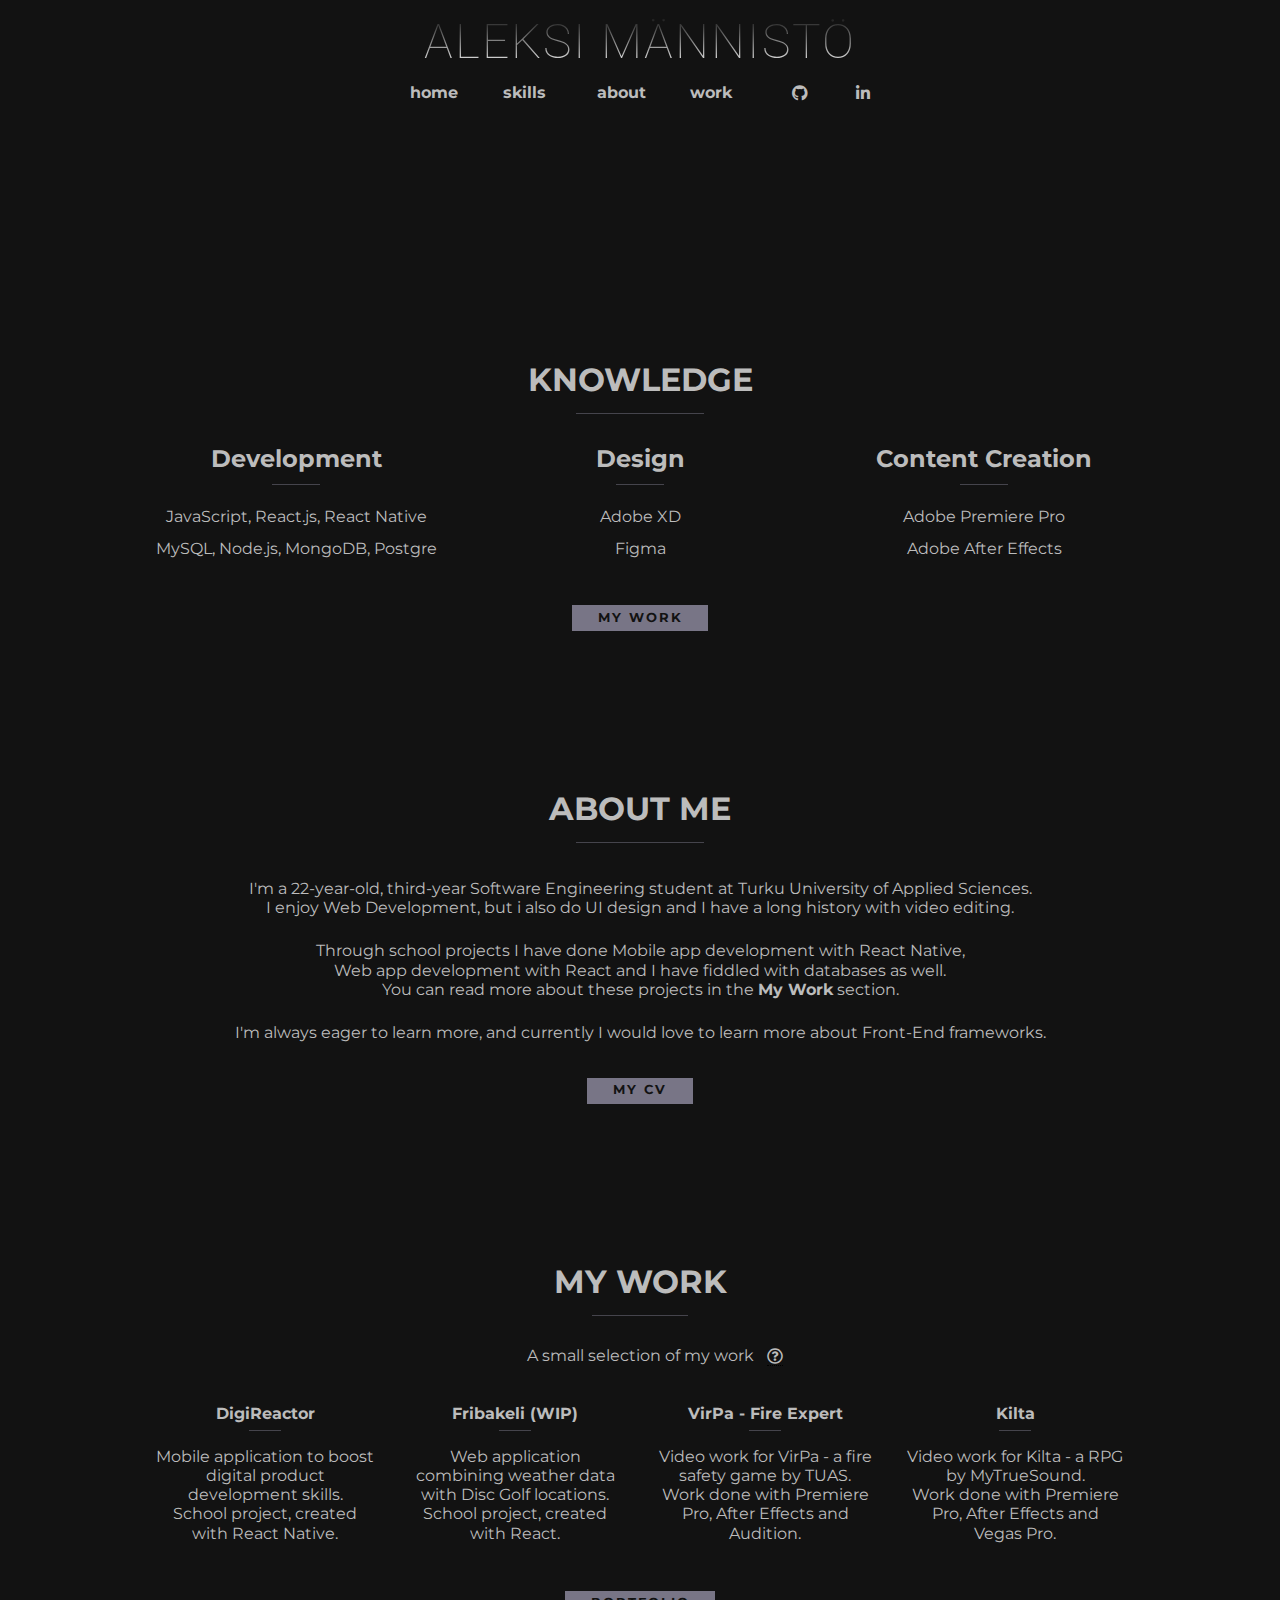
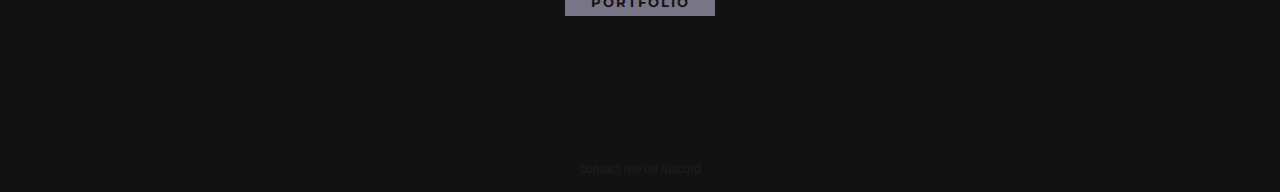
==== index.html @ 1a908772 "Fixed mobile view on Portfolio page" ====
<!DOCTYPE html>
<html lang="en">
    <head>
        <meta charset="UTF-8" />
        <meta http-equiv="X-UA-Compatible" content="IE=edge" />
        <meta name="viewport" content="width=device-width, initial-scale=1.0" />
        <title>Aleksi Männistö</title>
        <link rel="stylesheet" href="/public/css/style.css" />
        <link
            rel="stylesheet"
            media="all"
            href="https://use.fontawesome.com/releases/v5.4.1/css/all.css"
        />
        <link
            rel="stylesheet"
            href="https://cdnjs.cloudflare.com/ajax/libs/font-awesome/4.7.0/css/font-awesome.min.css"
        />

        <style>
            .sticky {
                position: fixed;
                top: 0;
                width: 100%;
            }
        </style>
    </head>
    <body id="body-container">
        <header id="header">
            <h1>ALEKSI MÄNNISTÖ</h1>
            <nav>
                <div id="nav-block">
                    <ul>
                        <a href="#header">home</a>
                        <a href="#services">skills</a>
                        <a href="#about">about</a>
                        <a href="#work">work</a>
                        <a
                            href="https://github.com/aleksimatias"
                            target="_blank"
                            class="fab fa-github"
                        ></a>
                        <a
                            href="https://www.linkedin.com/in/aleksim%C3%A4nnist%C3%B6/"
                            target="_blank"
                            class="fab fa-linkedin-in"
                        ></a>
                    </ul>
                </div>
                <div class="a-header" id="burger-id">
                    <input
                        type="checkbox"
                        name="main-nav"
                        id="main-nav"
                        class="burger-check"
                    />
                    <label for="main-nav" class="burger menu"
                        ><span></span
                    ></label>
                    <ul>
                        <li><a href="#header">home</a></li>
                        <li><a href="#services">skills</a></li>
                        <li><a href="#about">about</a></li>
                        <li><a href="#work">work</a></li>
                        <li>
                            <a
                                href="https://github.com/aleksimatias"
                                target="_blank"
                                class="fab fa-github"
                            ></a>
                        </li>
                        <li>
                            <a
                                href="https://www.linkedin.com/in/aleksim%C3%A4nnist%C3%B6/"
                                target="_blank"
                                class="fab fa-linkedin-in"
                            ></a>
                        </li>
                    </ul>
                </div>
            </nav>
        </header>

        <header id="alt-header">
            <nav>
                <h1>
                    <a href="#alt-header">AM</a>
                </h1>
                <div id="nav-block">
                    <ul>
                        <a
                            href="https://github.com/aleksimatias"
                            target="_blank"
                            class="fab fa-github"
                        ></a>
                        <a
                            href="https://www.linkedin.com/in/aleksim%C3%A4nnist%C3%B6/"
                            target="_blank"
                            class="fab fa-linkedin-in"
                        ></a>
                    </ul>
                </div>
            </nav>
        </header>

        <section class="my-services" id="services">
            <h2 class="section__title section__title--services">knowledge</h2>
            <div class="services">
                <div class="service">
                    <h3>Development</h3>
                    <p>JavaScript, React.js, React Native</p>
                    <p>MySQL, Node.js, MongoDB, Postgre</p>
                </div>
                <div class="service">
                    <h3>Design</h3>
                    <p>Adobe XD</p>
                    <p>Figma</p>
                </div>
                <div class="service">
                    <h3>Content Creation</h3>
                    <p>Adobe Premiere Pro</p>
                    <p>Adobe After Effects</p>
                </div>
            </div>
            <a href="#work" class="btn">My Work</a>
        </section>

        <section class="about-me" style="text-transform: none" id="about">
            <h2 class="section__title section__title--about">About me</h2>
            <p class="section__subtitle section__subtitle--about">
                I'm a 22-year-old, third-year Software Engineering student at
                Turku University of Applied Sciences. <br />
                I enjoy Web Development, but i also do UI design and I have a
                long history with video editing.
            </p>
            <p class="section__subtitle section__subtitle--about">
                Through school projects I have done Mobile app development with
                React Native, <br />
                Web app development with React and I have fiddled with databases
                as well. <br />
                You can read more about these projects in the
                <strong>My Work</strong> section.
            </p>
            <p class="section__subtitle section__subtitle--about">
                I'm always eager to learn more, and currently I would love to
                learn more about Front-End frameworks.
            </p>
            <div class="btn-container">
                <a href="cv.html" class="btn">My CV</a>
            </div>
        </section>

        <section class="my-work" id="work">
            <h2 class="section__title section__title--work">My Work</h2>
            <p class="section__subtitle section__subtitle--work">
                A small selection of my work
            </p>
            <div class="tooltip">
                <i class="far fa-question-circle">
                    <span class="tooltiptext"
                        >Click the titles to view more about these
                        projects.</span
                    >
                </i>
            </div>

            <div class="portfolio">
                <!-- Portfolio item 1 -->
                <div class="portfolio__item">
                    <a href="portfolio-item.html#digireactor"> DigiReactor </a>
                    <p class="portfolio__item__desc">
                        Mobile application to boost digital product development
                        skills.<br />
                        School project, created with React Native. <br />
                    </p>
                </div>
                <!-- Portfolio item 2 -->
                <div class="portfolio__item">
                    <a href="portfolio-item.html#fribakeli">
                        Fribakeli (WIP)
                    </a>
                    <p class="portfolio__item__desc">
                        Web application combining weather data with Disc Golf
                        locations.<br />
                        School project, created with React.
                    </p>
                </div>
                <!-- Portfolio item 3 -->
                <div class="portfolio__item">
                    <a href="portfolio-item.html#virpa">
                        VirPa - Fire Expert
                    </a>
                    <p class="portfolio__item__desc">
                        Video work for VirPa - a fire safety game by TUAS.<br />
                        Work done with Premiere Pro, After Effects and Audition.
                    </p>
                </div>
                <!-- Portfolio item 4 -->
                <div class="portfolio__item">
                    <a href="portfolio-item.html#kilta"> Kilta </a>
                    <p class="portfolio__item__desc">
                        Video work for Kilta - a RPG by MyTrueSound.<br />
                        Work done with Premiere Pro, After Effects and Vegas
                        Pro.
                    </p>
                </div>
            </div>
            <div class="btn-container">
                <a href="portfolio-item.html" class="btn">Portfolio</a>
            </div>
        </section>

        <footer>
            <a
                href="https://discordapp.com/users/304695492418469891/"
                target="_blank"
                >contact me on discord</a
            >
        </footer>

        <script src="/public/js/sticky.js"></script>
    </body>
</html>
---- public/css/style.css ----
@import url("https://fonts.googleapis.com/css2?family=Roboto:wght@100;300;400;500;700&display=swap");
@import url("https://fonts.googleapis.com/css2?family=Montserrat:wght@400;500;700;800;900&display=swap"); /* Montserrat, sans-serif */

/* Root Properties */
:root {
    --ff-primary: "Roboto", sans-serif;
    --ff-secondary: "Montserrat", sans-serif;

    --fw-light: 100;
    --fw-reg: 400;
    --fw-bold: 700;

    --clr-light: #bcbcbc;
    --clr-dark: #121212;
    --clr-accent: #787586;

    --fs-h1: 3rem;
    --fs-h2: 2rem;
    --fs-h3: 1.25rem;
    --fs-body: 1rem;
}

/* Sticky navbar */
.sticky {
    background-color: var(--clr-accent);
    z-index: 9999;
    padding-top: 1rem;
    padding-bottom: 1rem;
    transition: ease-in 100ms;
}

.sticky-burger {
    background-color: var(--clr-accent);
    z-index: 9999;
    padding-top: 0rem;
    padding-bottom: 0.5rem;
    transition: ease-in 100ms;
}

/* Page Load + Smooth Scroll */
html {
    background-color: var(--clr-dark);
    scroll-behavior: smooth;
}

body {
    animation: fadeIn ease-in 2000ms;
    animation-iteration-count: 1;
    animation-fill-mode: forwards;
    color: var(--clr-light);
    margin: 0;
    font-family: var(--ff-secondary);
    font-size: var(--fs-body);
    line-height: 1;
}

@keyframes fadeIn {
    0% {
        opacity: 0;
    }
    100% {
        opacity: 1;
    }
}

/* General properties */
section {
    padding: 5em 2em;
}
img {
    display: block;
    max-width: 100%;
}

.btn {
    display: inline-block;
    padding: 0.5em 2em;
    background: var(--clr-accent);
    color: var(--clr-dark);
    text-decoration: none;
    font-weight: var(--fw-bold);
    font-size: 0.8rem;
    text-transform: uppercase;
    letter-spacing: 2px;
    cursor: pointer;
    transition: transform 200ms ease-in-out;
}
.btn:hover {
    transform: scale(1.025);
    background-color: #aca7cb;
    transition: transform 100ms ease-in-out;
}

header {
    margin-top: 1rem;
    margin-bottom: 3rem;
    text-align: center;
}
header h1 {
    font-weight: 100;
    background: -webkit-linear-gradient(270deg, #121212, #ffffff);
    -webkit-background-clip: text;
    -webkit-text-fill-color: transparent;
    letter-spacing: 2px;
    text-transform: uppercase;
    margin-bottom: 1rem;
}

nav ul,
nav ul a {
    margin: auto;
    display: flex;
    justify-content: space-between;
    width: 500px;
    text-decoration: none;
    color: #bcbcbc;
    font-family: "Montserrat", sans-serif;
    font-weight: 700;
    transition: all 0.5s ease-out;
}
nav ul a:hover {
    color: #ffffff;
    transition: 0.5s;
}
#nav-pf {
    display: flex;
    margin: auto;
    justify-content: center;
}
#nav-pf a {
    width: auto;
    margin-left: 0;
}

.fa-github,
.fa-linkedin-in,
.fa-discord {
    color: #bcbcbc;
    margin-left: -30px;
}

footer {
    margin-top: auto;
    text-align: center;
    padding: 0 0 1rem 0;
}
footer a {
    text-decoration: none;
    font-family: "Roboto", sans-serif;
    font-size: 12px;
    color: #1f1f1f;
    transition: 0.5s ease-in;
}
footer a:hover {
    color: #bcbcbc;
    transition: 0.5s ease-out;
}

/* Text styling */
h1,
h2,
h3 {
    line-height: 1.1;
    margin: 0;
}
h1 {
    font-size: var(--fs-h1);
    font-family: var(--ff-primary);
}
h2 {
    font-size: var(--fs-h2);
}
h3 {
    font-size: var(--fs-h3);
}

.section__title {
    margin-bottom: 0.25em;
    text-align: center;
    text-transform: uppercase;
}
.section__subtitle--intro {
    font-family: var(--ff-secondary);
}
.section__subtitle {
    margin: 0;
    font-size: var(--fs-h3);
}
.section__subtitle--intro,
.section__subtitle--about {
    margin-bottom: 1em;
    padding: 0.25em;
}

/* Intro */
.intro {
    margin-top: 8rem;
    margin-left: 16rem;
    position: relative;
    text-align: left;
    max-width: 58vw;
    height: 250px;
    background-color: #41337a;
    filter: drop-shadow(4px 4px 4px #000000);
}
.intro-alt {
    margin-top: 16rem;
    margin-left: 16rem;
    position: relative;
    text-align: left;
    width: 58vw;
    height: 250px;
    background-color: #013869;
    filter: drop-shadow(4px 4px 4px #000000);
}
.intro-virpa {
    margin-top: 16rem;
    margin-left: 16rem;
    margin-bottom: 24rem;
    position: relative;
    text-align: left;
    max-width: 58vw;
    height: 250px;
    background-color: #046343;
    filter: drop-shadow(4px 4px 4px #000000);
}
.intro-kilta {
    margin-top: 16rem;
    margin-left: 16rem;
    position: relative;
    text-align: left;
    max-width: 58vw;
    height: 250px;
    background-color: #ffd5a3;
    filter: drop-shadow(4px 4px 4px #000000);
}
.intro,
.intro-alt,
.intro-kilta,
.intro-virpa {
    margin-left: auto;
    margin-right: auto;
}
.intro__img {
    max-width: 550px;
    max-height: 550px;
    position: relative;
    left: 575px;
    top: -400px;
}
.intro__img--2 {
    max-width: 550px;
    max-height: 550px;
    position: relative;
    left: 850px;
    top: -950px;
}
.intro__img--3 {
    max-width: 750px;
    max-height: 750px;
    position: relative;
    top: -287px;
    left: 575px;
}
.intro__img--4 {
    max-width: 550px;
    max-height: 550px;
    position: relative;
    left: 625px;
    top: -425px;
}
.intro__img--5 {
    max-width: 750px;
    max-height: 750px;
    scale: 1.25;
    position: relative;
    left: 700px;
    top: -260px;
}

.section__title--intro {
    font-weight: var(--fw-bold);
    text-align: left;
    color: #f45b69;
}
.section__title--intro--alt {
    font-weight: var(--fw-bold);
    text-align: left;
    color: #ffffff;
}
.section__title--intro--virpa {
    font-weight: var(--fw-bold);
    text-align: left;
    color: #cbdcd7;
}
.section__title--intro--kilta {
    font-weight: var(--fw-bold);
    text-align: left;
    color: #301916;
}

.section__subtitle--intro {
    display: flex;
    font-size: var(--fs-body);
    color: var(--clr-light);
    text-transform: none;
    line-height: 1.2;
}
.section__subtitle--intro a {
    padding-right: 5px;
}
.section__subtitle--intro--alt {
    display: inline-block;
    font-size: var(--fs-body);
    color: var(--clr-light);
    text-transform: none;
    line-height: 1.2;
}
.section__subtitle--intro--kilta {
    display: block;
    font-size: var(--fs-body);
    color: #301916;
    text-transform: none;
    line-height: 1.2;
}

.section__subtitle--intro a {
    text-decoration: none;
    font-weight: var(--fw-bold);
    color: #f45b69;
    transition: all 0.25s ease-out;
}
.section__subtitle--intro a:hover {
    transition: all 0.25s ease-in;
    color: #f78c95;
}
.section__subtitle--intro--alt a {
    text-decoration: none;
    font-weight: var(--fw-bold);
    color: #cbdcd7;
    transition: all 0.25s ease-out;
}
.section__subtitle--intro--alt a:hover {
    transition: all 0.25s ease-in;
    color: #e5eeeb;
}
.section__subtitle--intro--kilta a {
    text-decoration: none;
    font-weight: var(--fw-bold);
    color: #301916;
    transition: all 0.25s ease-out;
}
.section__subtitle--intro--kilta a:hover {
    transition: all 0.25s ease-in;
    color: #5a4c4a;
}

/* Services */
.my-services {
    text-align: center;
}
.services:after {
    content: "";
    display: table;
    clear: both;
}
.service {
    float: left;
    width: 50%;
    padding: 0 0 2rem 0;
    transition: all 250ms ease-out;
    text-align: center;
    line-height: 1;
}
.service h3 {
    font-size: 1.5rem;
    text-transform: none;
}
.service h3::after {
    content: "";
    display: block;
    width: 2em;
    height: 1px;
    margin: 0.5em auto 1em;
    background: var(--clr-accent);
    opacity: 0.5;
}
.service p:hover {
    transition: all 250ms ease-out;
    color: var(--clr-accent);
}
.section__title--services {
    position: relative;
}
.section__title--services::after,
.section__title--about::after,
.section__title--work::after {
    content: "";
    display: block;
    width: 4em;
    height: 1px;
    margin: 0.5em auto 1em;
    background: var(--clr-accent);
    opacity: 0.5;
}

/* About me */
.about-me {
    max-width: 1000px;
    margin: auto;
}
.btn-container {
    display: flex;
    justify-content: center;
    margin-top: 2rem;
}
.section__subtitle--about {
    text-align: center;
    font-size: var(--fs-body);
    line-height: 1.2;
}
.my-work {
    text-align: center;
    margin-bottom: 4rem;
}
.section__title--work {
    position: relative;
}
.section__title--work::after {
    content: "";
    display: block;
    width: 3em;
    height: 1px;
    margin: 0.5em auto 1em;
    background: var(--clr-accent);
    opacity: 0.5;
}
.section__subtitle--work {
    margin-bottom: 2em;
    font-size: var(--fs-body);
}
.portfolio {
    max-width: 300px;
    margin: 0 auto;
    text-align: center;
    padding-top: 1rem;
}
.portfolio__item,
.portfolio__item a {
    margin: auto;
    font-weight: var(--fw-bold);
    text-transform: none;
    text-decoration: none;
    color: var(--clr-light);
}
.portfolio__item a {
    transition: all 0.5s ease-out;
}
.portfolio__item a:hover {
    color: #ffffff;
    transition: 0.5s ease-in;
}
.portfolio__item a::after {
    content: "";
    display: block;
    width: 2em;
    height: 1px;
    margin: 0.5em auto 1em;
    background: var(--clr-accent);
    opacity: 0.5;
}
.portfolio__item__desc {
    text-align: center;
    max-width: 300px;
    padding-right: 1rem;
    padding-left: 1rem;
    line-height: 1.2;
    font-weight: var(--fw-reg);
    transition: all 250ms ease-in;
}
.portfolio__item__desc:hover {
    transition: all 250ms ease-out;
    color: var(--clr-accent);
}

/* Tooltip area */
.tooltip {
    position: relative;
    display: inline-block;
    border-bottom: 1px dotted black;
    left: 135px;
    top: -24px;
}
.tooltiptext {
    visibility: hidden;
    width: 240px;
    background-color: var(--clr-light);
    color: var(--clr-dark);
    text-align: center;
    border-radius: 6px;
    padding: 5px 0;
    position: absolute;
    z-index: 1;
    bottom: 150%;
    left: 50%;
    margin-left: -120px;
    font-family: var(--ff-secondary);
    font-size: 0.9rem;
}
.tooltip .tooltiptext::before {
    content: "";
    position: absolute;
    top: 100%;
    left: 50%;
    margin-left: -5px;
    border-width: 5px;
    border-style: solid;
    border-color: var(--clr-light) transparent transparent transparent;
}
.tooltip:hover .tooltiptext {
    visibility: visible;
}
.section__subtitle--work {
    margin-bottom: 0.5rem;
}

/* CV */
.cv {
    text-align: center;
    line-height: 1.2;
}
.cv-body {
    text-transform: none;
    filter: drop-shadow(4px 4px 4px #000000);
}
.cv h1 {
    text-transform: uppercase;
}
.cv h1:after {
    content: "";
    display: block;
    width: 14em;
    height: 1px;
    margin: 0.5em auto 1em;
    background: var(--clr-light);
    opacity: 0.5;
}
.cv-edu,
.cv-work {
    margin: 0 auto 8rem;
    background-color: rgb(50, 50, 50);
    width: 60%;
    padding: 3rem 0 1rem;
}
.cv-edu-item,
.cv-work-item {
    margin: 0 auto 4rem;
    width: 60%;
    text-align: left;
    position: relative;
    left: 100px;
}
.cv-edu-item:after,
.cv-work-item:after {
    content: "";
    display: block;
    width: 16em;
    height: 1px;
    margin: 0 0 0em;
    background: var(--clr-light);
    opacity: 0.5;
}
.cv img {
    max-width: 75px;
    position: absolute;
    left: -125px;
    top: 25px;
    border-radius: 25%;
}
.fa-angle-double-down,
.fa-angle-double-up {
    position: relative;
    top: -63px;
    text-decoration: none;
    color: var(--clr-light);
}

/* Burger menu for small breakpoints */
.a-header,
.a-header:before,
.a-header:after {
    -webkit-transition: all 0.3s;
    transition: all 0.3s;
    box-sizing: border-box;
}
.a-header {
    display: none;
    position: relative;
    float: left;
    width: calc(100%);
    margin: 0;
    min-height: 50px;
    overflow: hidden;
}
.a-header ul {
    position: relative;
    width: 100%;
    height: 100%;
    list-style: none;
    margin: auto;
    padding: 0;
}
.a-header ul a {
    position: relative;
    float: left;
    width: 100%;
    height: 0;
    line-height: 50px;
    padding: 0 15px;
    text-decoration: none;
    color: var(--clr-light);
    text-align: center;
}
.a-header ul a:hover,
.a-header ul a:active,
.a-header ul a:focus,
.a-header ul a:visited {
    text-decoration: none;
}

.burger-check {
    display: none;
}
.burger {
    position: relative;
    float: left;
    margin: 25px 0 0 5%;
    width: 60px;
    height: 60px;
    cursor: pointer;
}
.burger:after {
    content: "";
    position: absolute;
    bottom: 7px;
    left: 0px;
    width: 100%;
    text-align: center;
    font-size: 13px;
}

.burger span,
.burger span:before,
.burger span:after {
    position: absolute;
    left: 10px;
    top: 22px;
    width: 40px;
    height: 4px;
    background: var(--clr-light);
    border-radius: 0.2em;
}
.burger span:before,
.burger span:after {
    content: "";
    left: 0;
}
.burger span:before {
    top: -8px;
}
.burger span:after {
    top: 8px;
}

.burger-check:checked + .burger:after {
    content: "";
}
.burger-check:checked + .burger span {
    height: 0;
    width: 0;
}
.burger-check:checked + .burger span:before,
.burger-check:checked + .burger span:after {
    top: 6px;
}
.burger-check:checked + .burger span:before {
    -webkit-transform: rotate(225deg);
    -ms-transform: rotate(225deg);
    transform: rotate(225deg);
}
.burger-check:checked + .burger span:after {
    -webkit-transform: rotate(-225deg);
    -ms-transform: rotate(225deg);
    transform: rotate(-225deg);
}

#main-nav:checked ~ ul a {
    height: 50px;
}

#alt-header,
.fa-arrow-left {
    visibility: hidden;
}

/* Breakpoints */
@media (max-width: 800px) {
    :root {
    }
}

@media (min-width: 900px) {
    .portfolio {
        display: flex;
        max-width: 1000px;
        justify-content: center;
    }
    .services {
        display: flex;
        flex-direction: row;
        max-width: 1000px;
        margin-left: auto;
        margin-right: auto;
    }
    .service + .service {
        margin-left: 2em;
    }
}

@media (max-width: 900px) {
    .section__subtitle--about {
        padding-left: 1em;
        padding-right: 1em;
    }
    .intro {
        display: grid;
    }
    .services,
    .service {
        display: flex;
        flex-direction: column;
        margin: 0 auto 0;
        line-height: 1.6;
    }
    .portfolio__item {
        line-height: 1.6;
        margin-bottom: 2rem;
    }
}

@media (max-width: 600px) {
    #nav-block {
        display: none;
    }
    #header {
        display: none;
    }
    #alt-header {
        visibility: visible;
        padding-left: 1rem;
        margin-top: 1rem;
        margin-bottom: 1rem;
        text-align: center;
    }
    #alt-header a {
        text-decoration: none;
    }
    .tooltip {
        display: none;
    }
    .section__subtitle,
    .portfolio__item__desc {
        line-height: 1.6;
    }
    #alt-header #nav-block {
        display: initial;
    }
    nav ul {
        width: 100px;
        margin: auto;
        padding-right: 15px;
    }
    .section__subtitle--work {
        margin-bottom: 1.5rem;
    }
    .section__subtitle--intro {
        display: inline-block;
    }
    .section__subtitle--intro a {
        padding-right: 0px;
    }
    .fa-arrow-left {
        display: initial;
        position: relative;
        top: 1.1rem;
        left: -10rem;
        text-decoration: none;
        color: var(--clr-light);
    }

    .intro,
    .intro-alt,
    .intro-virpa,
    .intro-kilta {
        margin: 8rem auto 0;
        position: relative;
        text-align: left;
        max-width: 70vw;
        height: 400px;
        background-color: #41337a;
        filter: drop-shadow(4px 4px 4px #000000);
        align-content: center;
    }
    .intro {
        background-color: #41337a;
        height: 500px;
    }
    .intro-alt {
        background-color: #013869;
        width: 70vw;
        height: 450px;
    }
    .intro-virpa {
        background-color: #046343;
        align-content: center;
        margin-bottom: 8rem;
        height: 500px;
    }
    .intro-kilta {
        background-color: #ffd5a3;
        height: 330px;
    }

    .intro__img,
    .intro__img--2,
    .intro__img--3,
    .intro__img--4,
    .intro__img--5 {
        display: none;
    }
}

@media (max-width: 480px) {
}
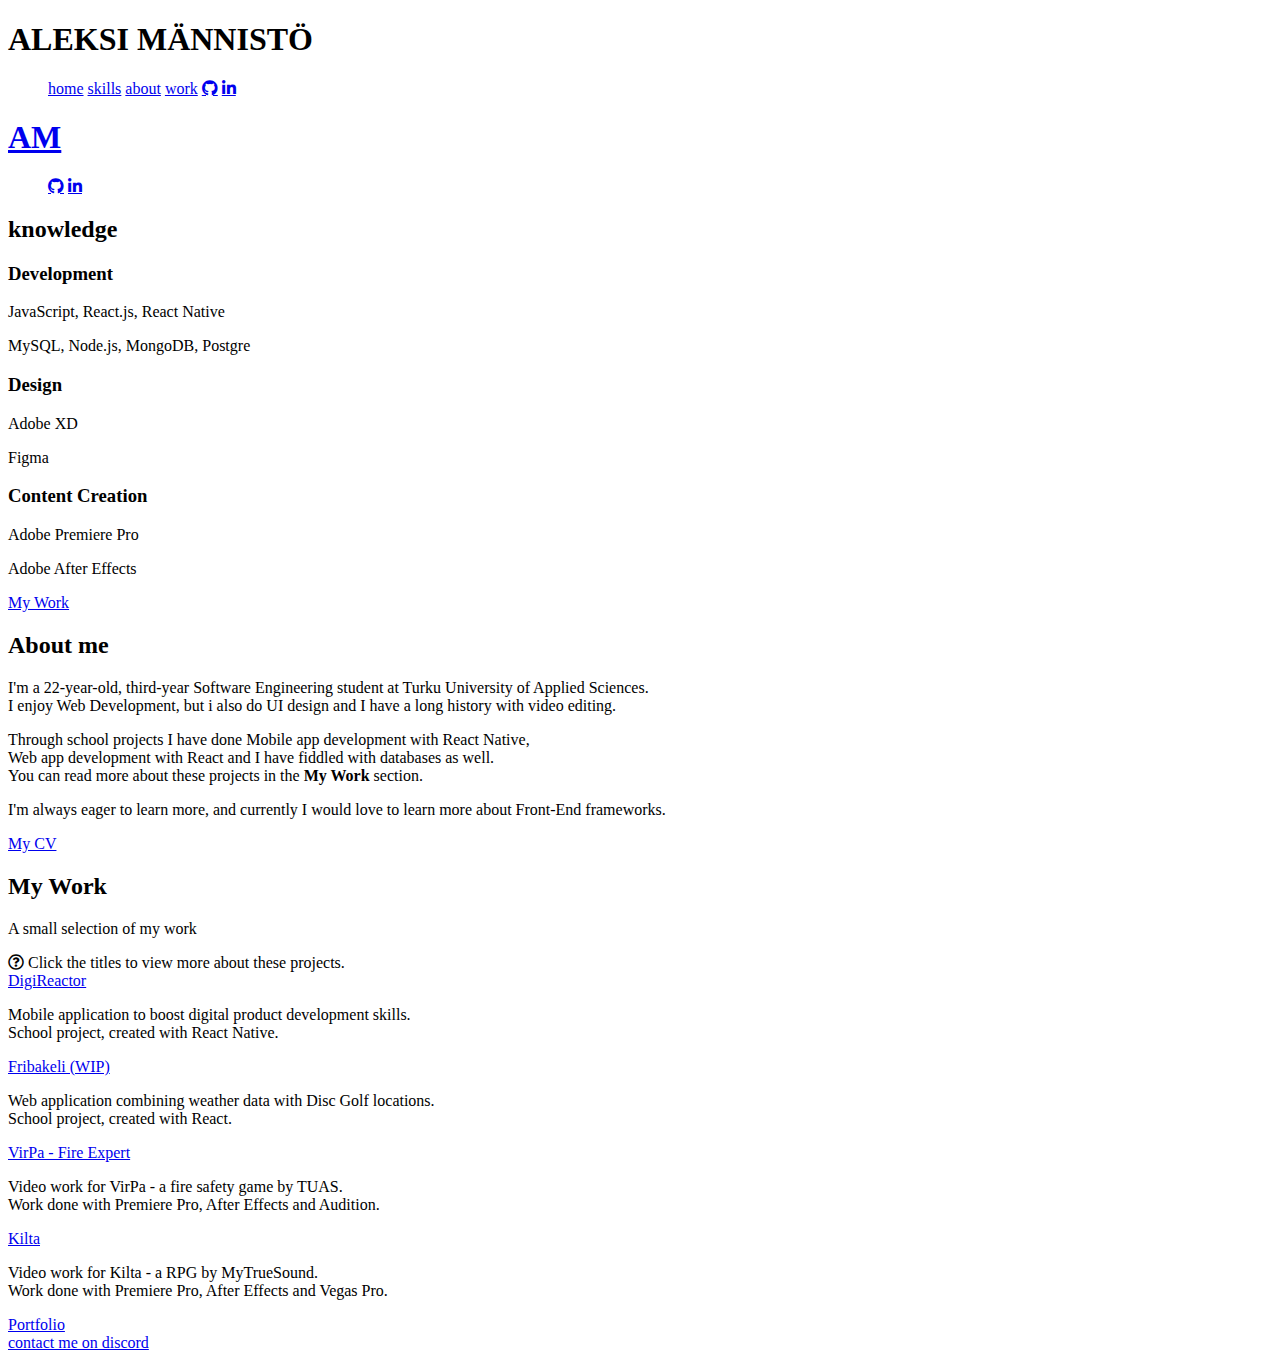
==== commit afe0c886: "Fixed css links for github pages" ====
--- a/index.html
+++ b/index.html
@@ -5,7 +5,7 @@
         <meta http-equiv="X-UA-Compatible" content="IE=edge" />
         <meta name="viewport" content="width=device-width, initial-scale=1.0" />
         <title>Aleksi Männistö</title>
-        <link rel="stylesheet" href="/public/css/style.css" />
+        <link rel="stylesheet" href="/portfolio/public/css/style.css" />
         <link
             rel="stylesheet"
             media="all"
@@ -44,37 +44,6 @@
                             target="_blank"
                             class="fab fa-linkedin-in"
                         ></a>
-                    </ul>
-                </div>
-                <div class="a-header" id="burger-id">
-                    <input
-                        type="checkbox"
-                        name="main-nav"
-                        id="main-nav"
-                        class="burger-check"
-                    />
-                    <label for="main-nav" class="burger menu"
-                        ><span></span
-                    ></label>
-                    <ul>
-                        <li><a href="#header">home</a></li>
-                        <li><a href="#services">skills</a></li>
-                        <li><a href="#about">about</a></li>
-                        <li><a href="#work">work</a></li>
-                        <li>
-                            <a
-                                href="https://github.com/aleksimatias"
-                                target="_blank"
-                                class="fab fa-github"
-                            ></a>
-                        </li>
-                        <li>
-                            <a
-                                href="https://www.linkedin.com/in/aleksim%C3%A4nnist%C3%B6/"
-                                target="_blank"
-                                class="fab fa-linkedin-in"
-                            ></a>
-                        </li>
                     </ul>
                 </div>
             </nav>
@@ -217,6 +186,6 @@
             >
         </footer>
 
-        <script src="/public/js/sticky.js"></script>
+        <script src="/portfolio/public/js/sticky.js"></script>
     </body>
 </html>
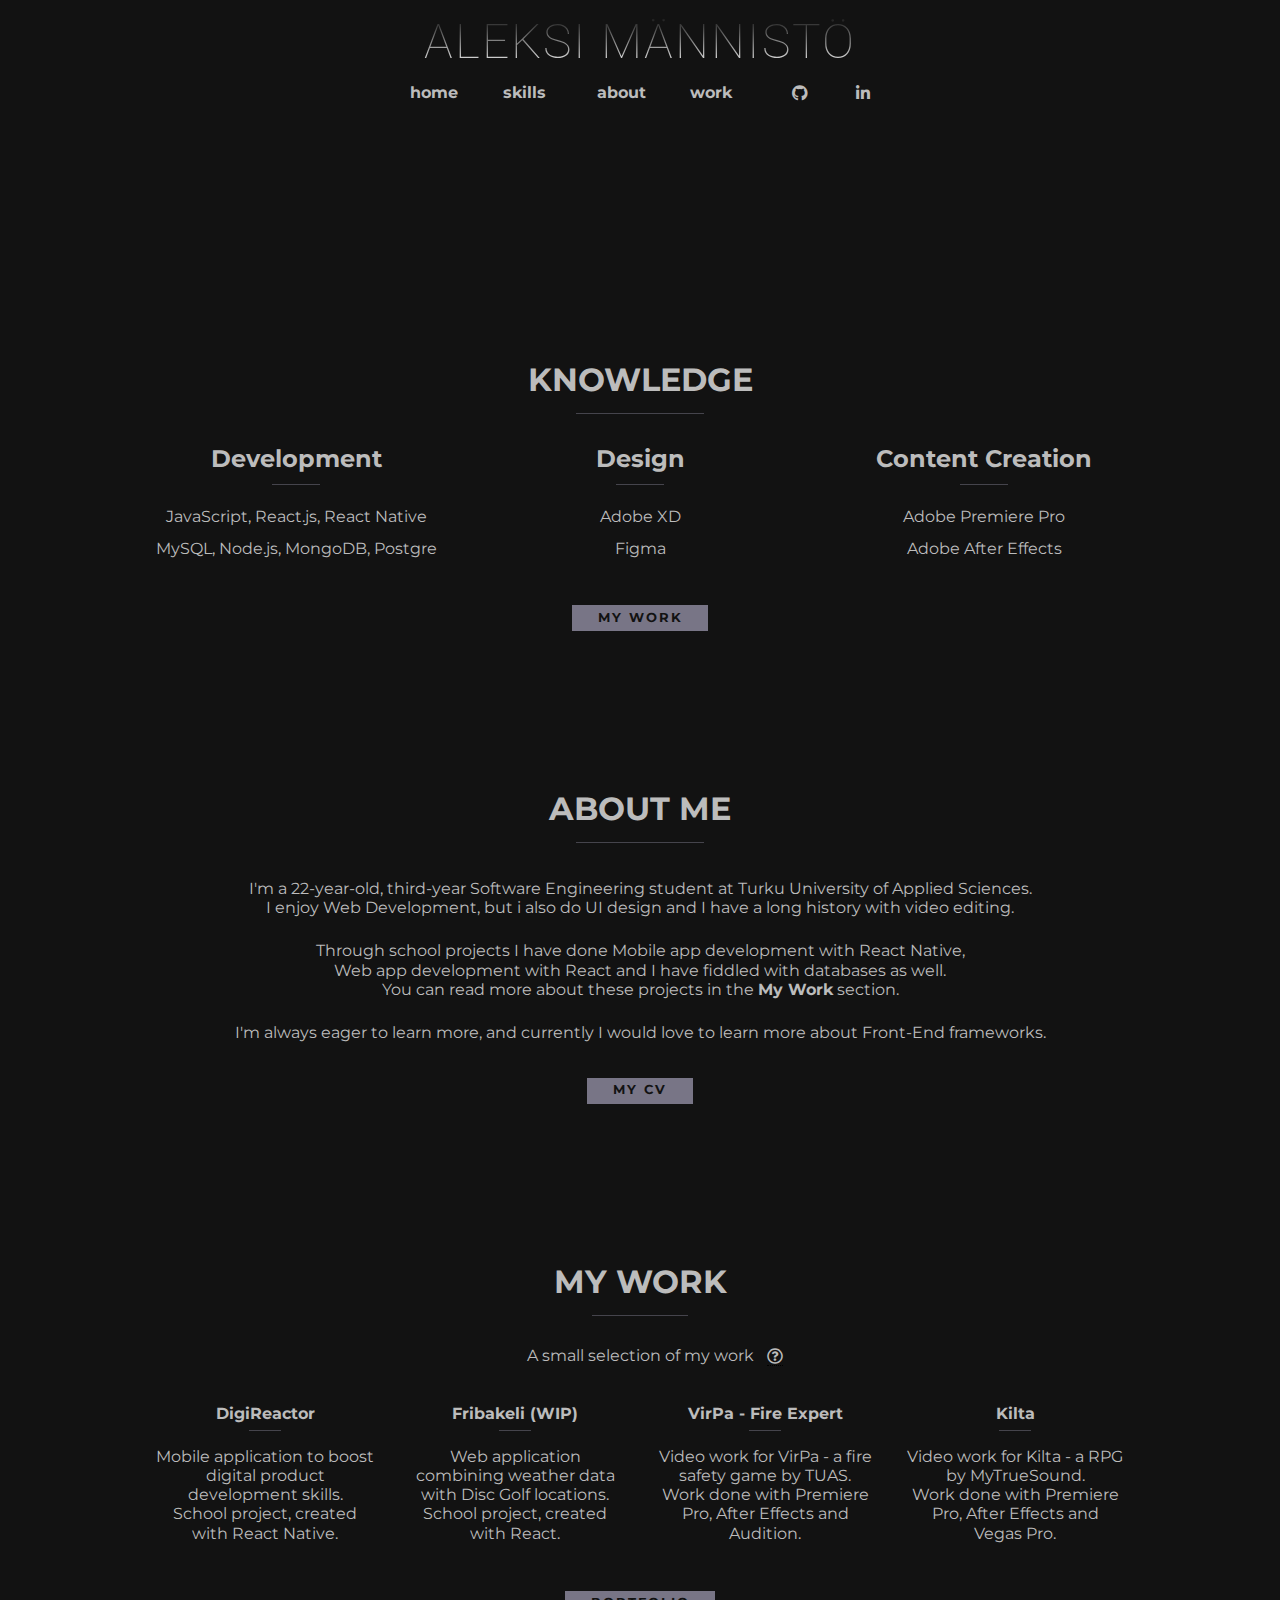
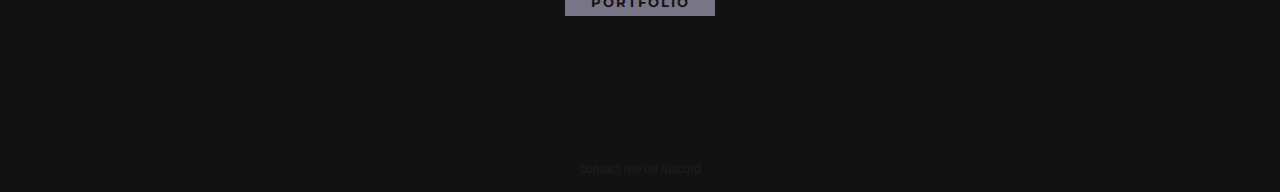
==== commit 5cdb07d5: "Fixing css part" ====
--- a/index.html
+++ b/index.html
@@ -5,7 +5,7 @@
         <meta http-equiv="X-UA-Compatible" content="IE=edge" />
         <meta name="viewport" content="width=device-width, initial-scale=1.0" />
         <title>Aleksi Männistö</title>
-        <link rel="stylesheet" href="/portfolio/public/css/style.css" />
+        <link rel="stylesheet" href="public/css/style.css" type="text/css" />
         <link
             rel="stylesheet"
             media="all"
--- a/public/css/style.css
+++ b/public/css/style.css
@@ -0,0 +1,847 @@
+@import url("https://fonts.googleapis.com/css2?family=Roboto:wght@100;300;400;500;700&display=swap");
+@import url("https://fonts.googleapis.com/css2?family=Montserrat:wght@400;500;700;800;900&display=swap"); /* Montserrat, sans-serif */
+
+/* Root Properties */
+:root {
+    --ff-primary: "Roboto", sans-serif;
+    --ff-secondary: "Montserrat", sans-serif;
+
+    --fw-light: 100;
+    --fw-reg: 400;
+    --fw-bold: 700;
+
+    --clr-light: #bcbcbc;
+    --clr-dark: #121212;
+    --clr-accent: #787586;
+
+    --fs-h1: 3rem;
+    --fs-h2: 2rem;
+    --fs-h3: 1.25rem;
+    --fs-body: 1rem;
+}
+
+/* Sticky navbar */
+.sticky {
+    background-color: var(--clr-accent);
+    z-index: 9999;
+    padding-top: 1rem;
+    padding-bottom: 1rem;
+    transition: ease-in 100ms;
+}
+
+.sticky-burger {
+    background-color: var(--clr-accent);
+    z-index: 9999;
+    padding-top: 0rem;
+    padding-bottom: 0.5rem;
+    transition: ease-in 100ms;
+}
+
+/* Page Load + Smooth Scroll */
+html {
+    background-color: var(--clr-dark);
+    scroll-behavior: smooth;
+}
+
+body {
+    animation: fadeIn ease-in 2000ms;
+    animation-iteration-count: 1;
+    animation-fill-mode: forwards;
+    color: var(--clr-light);
+    margin: 0;
+    font-family: var(--ff-secondary);
+    font-size: var(--fs-body);
+    line-height: 1;
+}
+
+@keyframes fadeIn {
+    0% {
+        opacity: 0;
+    }
+    100% {
+        opacity: 1;
+    }
+}
+
+/* General properties */
+section {
+    padding: 5em 2em;
+}
+img {
+    display: block;
+    max-width: 100%;
+}
+
+.btn {
+    display: inline-block;
+    padding: 0.5em 2em;
+    background: var(--clr-accent);
+    color: var(--clr-dark);
+    text-decoration: none;
+    font-weight: var(--fw-bold);
+    font-size: 0.8rem;
+    text-transform: uppercase;
+    letter-spacing: 2px;
+    cursor: pointer;
+    transition: transform 200ms ease-in-out;
+}
+.btn:hover {
+    transform: scale(1.025);
+    background-color: #aca7cb;
+    transition: transform 100ms ease-in-out;
+}
+
+header {
+    margin-top: 1rem;
+    margin-bottom: 3rem;
+    text-align: center;
+}
+header h1 {
+    font-weight: 100;
+    background: -webkit-linear-gradient(270deg, #121212, #ffffff);
+    -webkit-background-clip: text;
+    -webkit-text-fill-color: transparent;
+    letter-spacing: 2px;
+    text-transform: uppercase;
+    margin-bottom: 1rem;
+}
+
+nav ul,
+nav ul a {
+    margin: auto;
+    display: flex;
+    justify-content: space-between;
+    width: 500px;
+    text-decoration: none;
+    color: #bcbcbc;
+    font-family: "Montserrat", sans-serif;
+    font-weight: 700;
+    transition: all 0.5s ease-out;
+}
+nav ul a:hover {
+    color: #ffffff;
+    transition: 0.5s;
+}
+#nav-pf {
+    display: flex;
+    margin: auto;
+    justify-content: center;
+}
+#nav-pf a {
+    width: auto;
+    margin-left: 0;
+}
+
+.fa-github,
+.fa-linkedin-in,
+.fa-discord {
+    color: #bcbcbc;
+    margin-left: -30px;
+}
+
+footer {
+    margin-top: auto;
+    text-align: center;
+    padding: 0 0 1rem 0;
+}
+footer a {
+    text-decoration: none;
+    font-family: "Roboto", sans-serif;
+    font-size: 12px;
+    color: #1f1f1f;
+    transition: 0.5s ease-in;
+}
+footer a:hover {
+    color: #bcbcbc;
+    transition: 0.5s ease-out;
+}
+
+/* Text styling */
+h1,
+h2,
+h3 {
+    line-height: 1.1;
+    margin: 0;
+}
+h1 {
+    font-size: var(--fs-h1);
+    font-family: var(--ff-primary);
+}
+h2 {
+    font-size: var(--fs-h2);
+}
+h3 {
+    font-size: var(--fs-h3);
+}
+
+.section__title {
+    margin-bottom: 0.25em;
+    text-align: center;
+    text-transform: uppercase;
+}
+.section__subtitle--intro {
+    font-family: var(--ff-secondary);
+}
+.section__subtitle {
+    margin: 0;
+    font-size: var(--fs-h3);
+}
+.section__subtitle--intro,
+.section__subtitle--about {
+    margin-bottom: 1em;
+    padding: 0.25em;
+}
+
+/* Intro */
+.intro,
+.intro-alt,
+.intro-virpa,
+.intro-kilta {
+    margin-left: auto;
+    margin-right: auto;
+    position: relative;
+    text-align: left;
+    max-width: 58vw;
+    height: 250px;
+    filter: drop-shadow(4px 4px 4px #000000);
+}
+.intro {
+    margin-top: 8rem;
+    background-color: #41337a;
+}
+.intro-alt {
+    margin-top: 16rem;
+    background-color: #013869;
+}
+.intro-virpa {
+    margin-top: 16rem;
+    background-color: #046343;
+}
+.intro-kilta {
+    margin-top: 16rem;
+    background-color: #ffd5a3;
+}
+
+.intro__img,
+.intro__img--3,
+.intro__img--4,
+.intro__img--5 {
+    position: relative;
+}
+.intro__img,
+.intro__img--4 {
+    max-width: 550px;
+    max-height: 550px;
+}
+.intro__img--3,
+.intro__img--5 {
+    max-width: 750px;
+    max-height: 750px;
+}
+.intro__img {
+    left: 31vw;
+    top: -400px;
+}
+.intro__img--3 {
+    left: 30vw;
+    top: -287px;
+}
+.intro__img--4 {
+    left: 33vw;
+    top: -425px;
+}
+.intro__img--5 {
+    scale: 1.25;
+    left: 36.5vw;
+    top: -260px;
+}
+
+.section__title--intro,
+.section__title--intro--alt,
+.section__title--intro--virpa,
+.section__title--intro--kilta {
+    font-weight: var(--fw-bold);
+    text-align: left;
+}
+.section__title--intro {
+    color: #f45b69;
+}
+.section__title--intro--alt {
+    color: #ffffff;
+}
+.section__title--intro--virpa {
+    color: #cbdcd7;
+}
+.section__title--intro--kilta {
+    color: #301916;
+}
+
+.section__subtitle--intro {
+    display: flex;
+    font-size: var(--fs-body);
+    color: var(--clr-light);
+    text-transform: none;
+    line-height: 1.2;
+}
+.section__subtitle--intro--alt {
+    display: inline-block;
+    font-size: var(--fs-body);
+    color: var(--clr-light);
+    text-transform: none;
+    line-height: 1.2;
+}
+.section__subtitle--intro--kilta {
+    display: block;
+    font-size: var(--fs-body);
+    color: #301916;
+    text-transform: none;
+    line-height: 1.2;
+}
+
+.section__subtitle--intro a {
+    text-decoration: none;
+    font-weight: var(--fw-bold);
+    padding-right: 5px;
+    color: #f45b69;
+    transition: all 0.25s ease-out;
+}
+.section__subtitle--intro a:hover {
+    transition: all 0.25s ease-in;
+    color: #f78c95;
+}
+.section__subtitle--intro--alt a {
+    text-decoration: none;
+    font-weight: var(--fw-bold);
+    color: #cbdcd7;
+    transition: all 0.25s ease-out;
+}
+.section__subtitle--intro--alt a:hover {
+    transition: all 0.25s ease-in;
+    color: #e5eeeb;
+}
+.section__subtitle--intro--kilta a {
+    text-decoration: none;
+    font-weight: var(--fw-bold);
+    color: #301916;
+    transition: all 0.25s ease-out;
+}
+.section__subtitle--intro--kilta a:hover {
+    transition: all 0.25s ease-in;
+    color: #5a4c4a;
+}
+
+/* Services */
+.my-services {
+    text-align: center;
+}
+.services:after {
+    content: "";
+    display: table;
+    clear: both;
+}
+.service {
+    float: left;
+    width: 50%;
+    padding: 0 0 2rem 0;
+    transition: all 250ms ease-out;
+    text-align: center;
+    line-height: 1;
+}
+.service h3 {
+    font-size: 1.5rem;
+    text-transform: none;
+}
+.service h3::after {
+    content: "";
+    display: block;
+    width: 2em;
+    height: 1px;
+    margin: 0.5em auto 1em;
+    background: var(--clr-accent);
+    opacity: 0.5;
+}
+.service p:hover {
+    transition: all 250ms ease-out;
+    color: var(--clr-accent);
+}
+.section__title--services {
+    position: relative;
+}
+.section__title--services::after,
+.section__title--about::after,
+.section__title--work::after {
+    content: "";
+    display: block;
+    width: 4em;
+    height: 1px;
+    margin: 0.5em auto 1em;
+    background: var(--clr-accent);
+    opacity: 0.5;
+}
+
+/* About me */
+.about-me {
+    max-width: 1000px;
+    margin: auto;
+}
+.btn-container {
+    display: flex;
+    justify-content: center;
+    margin-top: 2rem;
+}
+.section__subtitle--about {
+    text-align: center;
+    font-size: var(--fs-body);
+    line-height: 1.2;
+}
+.my-work {
+    text-align: center;
+    margin-bottom: 4rem;
+}
+.section__title--work {
+    position: relative;
+}
+.section__title--work::after {
+    content: "";
+    display: block;
+    width: 3em;
+    height: 1px;
+    margin: 0.5em auto 1em;
+    background: var(--clr-accent);
+    opacity: 0.5;
+}
+.section__subtitle--work {
+    margin-bottom: 2em;
+    font-size: var(--fs-body);
+}
+.portfolio {
+    max-width: 300px;
+    margin: 0 auto;
+    text-align: center;
+    padding-top: 1rem;
+}
+.portfolio__item,
+.portfolio__item a {
+    margin: auto;
+    font-weight: var(--fw-bold);
+    text-transform: none;
+    text-decoration: none;
+    color: var(--clr-light);
+}
+.portfolio__item a {
+    transition: all 0.5s ease-out;
+}
+.portfolio__item a:hover {
+    color: #ffffff;
+    transition: 0.5s ease-in;
+}
+.portfolio__item a::after {
+    content: "";
+    display: block;
+    width: 2em;
+    height: 1px;
+    margin: 0.5em auto 1em;
+    background: var(--clr-accent);
+    opacity: 0.5;
+}
+.portfolio__item__desc {
+    text-align: center;
+    max-width: 300px;
+    padding-right: 1rem;
+    padding-left: 1rem;
+    line-height: 1.2;
+    font-weight: var(--fw-reg);
+    transition: all 250ms ease-in;
+}
+.portfolio__item__desc:hover {
+    transition: all 250ms ease-out;
+    color: var(--clr-accent);
+}
+
+/* Tooltip area */
+.tooltip {
+    position: relative;
+    display: inline-block;
+    border-bottom: 1px dotted black;
+    left: 135px;
+    top: -24px;
+}
+.tooltiptext {
+    visibility: hidden;
+    width: 240px;
+    background-color: var(--clr-light);
+    color: var(--clr-dark);
+    text-align: center;
+    border-radius: 6px;
+    padding: 5px 0;
+    position: absolute;
+    z-index: 1;
+    bottom: 150%;
+    left: 50%;
+    margin-left: -120px;
+    font-family: var(--ff-secondary);
+    font-size: 0.9rem;
+}
+.tooltip .tooltiptext::before {
+    content: "";
+    position: absolute;
+    top: 100%;
+    left: 50%;
+    margin-left: -5px;
+    border-width: 5px;
+    border-style: solid;
+    border-color: var(--clr-light) transparent transparent transparent;
+}
+.tooltip:hover .tooltiptext {
+    visibility: visible;
+}
+.section__subtitle--work {
+    margin-bottom: 0.5rem;
+}
+
+/* CV */
+.cv {
+    text-align: center;
+    line-height: 1.2;
+}
+.cv-body {
+    text-transform: none;
+    filter: drop-shadow(4px 4px 4px #000000);
+}
+.cv h1 {
+    text-transform: uppercase;
+}
+.cv h1:after {
+    content: "";
+    display: block;
+    width: 40vw;
+    height: 1px;
+    margin: 0.5em auto 1em;
+    background: var(--clr-light);
+    opacity: 0.5;
+}
+.cv-edu,
+.cv-work {
+    margin: 0 auto 8rem;
+    background-color: rgb(50, 50, 50);
+    width: 60%;
+    padding: 3rem 0 1rem;
+}
+.cv-edu-item,
+.cv-work-item {
+    margin: 0 auto 4rem;
+    width: 60%;
+    text-align: left;
+    position: relative;
+    left: 100px;
+}
+.cv-edu-item:after,
+.cv-work-item:after {
+    content: "";
+    display: block;
+    width: 10vw;
+    height: 1px;
+    margin: 0 0 0em;
+    background: var(--clr-light);
+    opacity: 0.5;
+}
+.cv img {
+    max-width: 75px;
+    position: absolute;
+    left: -125px;
+    top: 25px;
+    border-radius: 25%;
+}
+
+.fa-angle-double-down,
+.fa-angle-double-up {
+    position: relative;
+    top: -63px;
+    text-decoration: none;
+    color: var(--clr-light);
+}
+#main-nav:checked ~ ul a {
+    height: 50px;
+}
+#alt-header,
+.fa-arrow-left {
+    visibility: hidden;
+}
+
+/* Scaling pofo page based on viewport width */
+@media (max-width: 1820px) {
+    .intro__img,
+    .intro__img--3,
+    .intro__img--4 {
+        scale: 0.9;
+    }
+    .intro__img--5 {
+        scale: 1.1;
+    }
+}
+@media (max-width: 1720px) {
+    .intro__img,
+    .intro__img--3,
+    .intro__img--4 {
+        scale: 0.8;
+    }
+    .intro__img--5 {
+        scale: 1;
+    }
+}
+@media (max-width: 1620px) {
+    .intro__img,
+    .intro__img--3,
+    .intro__img--4 {
+        scale: 0.7;
+    }
+    .intro__img--5 {
+        scale: 0.9;
+    }
+}
+@media (max-width: 1570px) {
+    .intro__img,
+    .intro__img--3,
+    .intro__img--4,
+    .intro__img--5 {
+        display: none;
+    }
+    .intro-virpa {
+        margin-bottom: 16rem;
+    }
+}
+@media (max-width: 1230px) {
+    .intro,
+    .intro-alt,
+    .intro-kilta,
+    .intro-virpa {
+        height: 300px;
+    }
+}
+@media (max-width: 1150px) {
+    .intro,
+    .intro-alt,
+    .intro-kilta,
+    .intro-virpa {
+        height: 350px;
+    }
+}
+@media (max-width: 1050px) {
+    .intro,
+    .intro-alt,
+    .intro-kilta,
+    .intro-virpa {
+        height: 400px;
+    }
+}
+@media (max-width: 800px) {
+    .intro-virpa {
+        height: 500px;
+    }
+    .intro-virpa h1 {
+        font-size: 2.25rem;
+    }
+}
+
+/* General breakpoints */
+@media (min-width: 900px) {
+    .portfolio {
+        display: flex;
+        max-width: 1000px;
+        justify-content: center;
+    }
+    .services {
+        display: flex;
+        flex-direction: row;
+        max-width: 1000px;
+        margin-left: auto;
+        margin-right: auto;
+    }
+    .service + .service {
+        margin-left: 2em;
+    }
+}
+
+@media (max-width: 900px) {
+    .section__subtitle--about {
+        padding-left: 1em;
+        padding-right: 1em;
+    }
+    .intro {
+        display: grid;
+    }
+    .services,
+    .service {
+        display: flex;
+        flex-direction: column;
+        margin: 0 auto 0;
+        line-height: 1.6;
+    }
+    .portfolio__item {
+        line-height: 1.6;
+        margin-bottom: 2rem;
+    }
+    .cv-body h2,
+    .cv-body h4,
+    .cv-body p {
+        margin-left: -8vw;
+        padding-right: 7vw;
+    }
+    .cv-body {
+        line-height: 1.3;
+    }
+    .cv-body h2 {
+        font-size: 16px;
+    }
+    .cv-body h4 {
+        font-size: 14px;
+    }
+    .cv-body p {
+        font-size: 12px;
+    }
+    .cv h1 {
+        font-size: 2rem;
+    }
+    .cv img {
+        max-width: 50px;
+        position: absolute;
+        left: -150px;
+    }
+    .cv-edu-item:after,
+    .cv-work-item:after {
+        margin-top: 0;
+        margin-right: 0;
+        margin-bottom: 0;
+        margin-left: -8vw;
+    }
+}
+
+@media (max-width: 600px) {
+    #nav-block {
+        display: none;
+    }
+    #header {
+        display: none;
+    }
+    #alt-header {
+        visibility: visible;
+        padding-left: 1rem;
+        margin-top: 1rem;
+        margin-bottom: 1rem;
+        text-align: center;
+    }
+    #alt-header a {
+        text-decoration: none;
+    }
+    .tooltip {
+        display: none;
+    }
+    .section__subtitle,
+    .portfolio__item__desc {
+        line-height: 1.6;
+    }
+    #alt-header #nav-block {
+        display: initial;
+    }
+    nav ul {
+        width: 100px;
+        margin: auto;
+        padding-right: 15px;
+    }
+    .section__subtitle--work {
+        margin-bottom: 1.5rem;
+    }
+    .section__subtitle--intro {
+        display: inline-block;
+    }
+    .section__subtitle--intro a {
+        padding-right: 0px;
+    }
+    .fa-arrow-left {
+        display: initial;
+        position: relative;
+        top: 1.1rem;
+        left: -10rem;
+        text-decoration: none;
+        color: var(--clr-light);
+    }
+    .intro,
+    .intro-alt,
+    .intro-virpa,
+    .intro-kilta {
+        margin: 8rem auto 0;
+        position: relative;
+        text-align: left;
+        max-width: 70vw;
+        height: 400px;
+        background-color: #41337a;
+        filter: drop-shadow(4px 4px 4px #000000);
+        align-content: center;
+    }
+    .intro {
+        background-color: #41337a;
+        height: 500px;
+    }
+    .intro-alt {
+        background-color: #013869;
+        width: 70vw;
+        height: 450px;
+    }
+    .intro-virpa {
+        background-color: #046343;
+        align-content: center;
+        margin-bottom: 8rem;
+        height: 625px;
+    }
+    .intro-virpa h1 {
+        font-size: 2rem;
+    }
+    .intro-kilta {
+        background-color: #ffd5a3;
+        height: 350px;
+    }
+    .intro__img,
+    .intro__img--2,
+    .intro__img--3,
+    .intro__img--4,
+    .intro__img--5 {
+        display: none;
+    }
+    .cv-body {
+        line-height: 1.4;
+        margin-left: auto;
+        margin-right: auto;
+        width: 90vw;
+    }
+    .cv-body h2,
+    .cv-body h4,
+    .cv-body p {
+        margin-left: -125px;
+        padding-right: 12vw;
+    }
+    .cv-body h2 {
+        font-size: 14px;
+    }
+    .cv-body h4 {
+        font-size: 12px;
+    }
+    .cv-body p {
+        font-size: 10px;
+    }
+    .cv h1 {
+        font-size: 2rem;
+    }
+    .cv img {
+        display: none;
+    }
+    .cv-edu-item:after,
+    .cv-work-item:after {
+        margin-top: 0;
+        margin-right: 0;
+        margin-bottom: 0;
+        margin-left: -125px;
+    }
+}
+
+@media (max-width: 480px) {
+}
